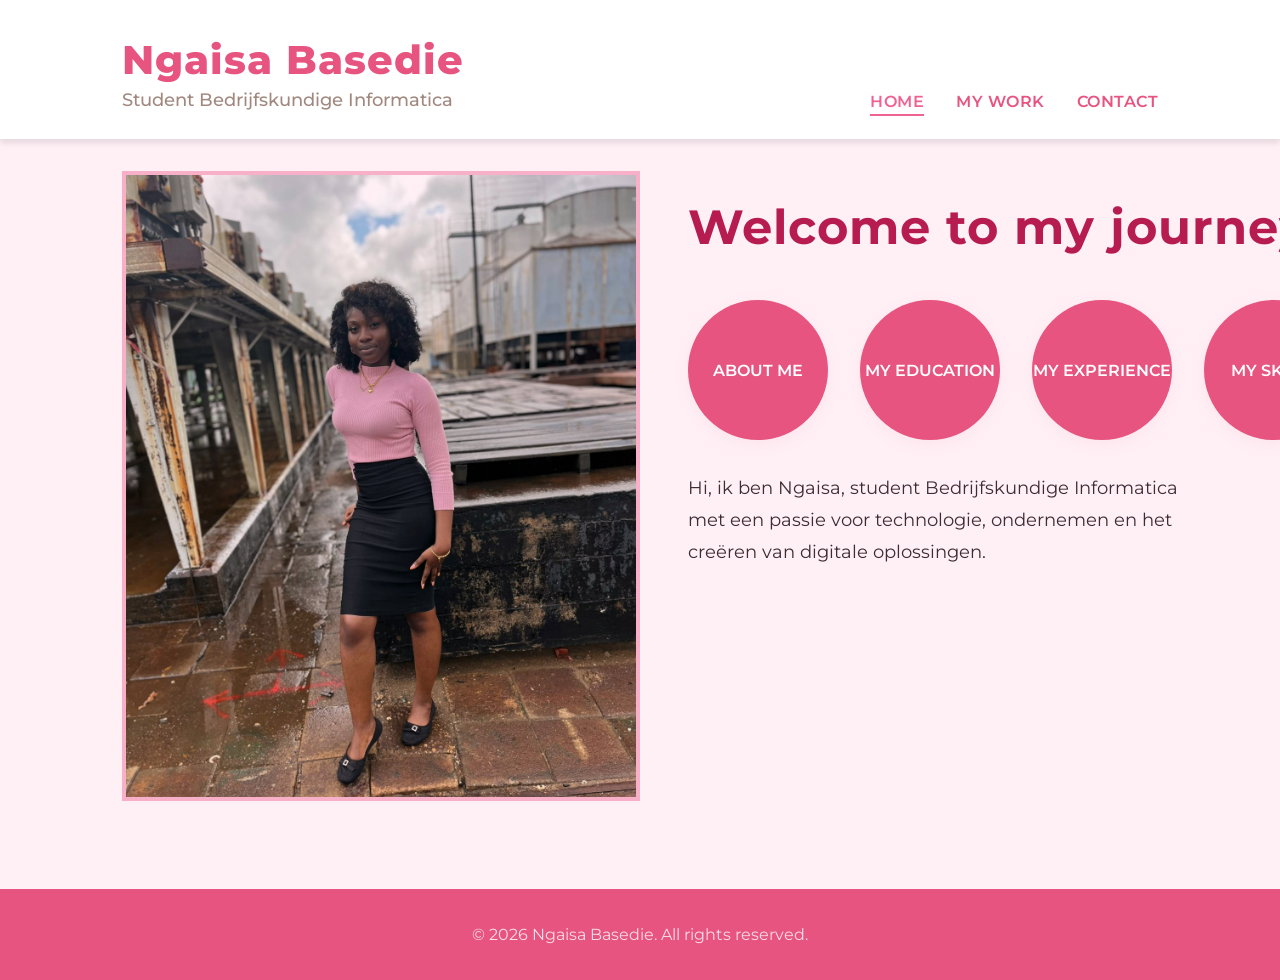
==== index.html @ a8e91bca "first commit" ====
<!DOCTYPE html>
<html lang="en">
<head>
  <meta charset="UTF-8">
  <meta name="viewport" content="width=device-width, initial-scale=1.0">
  <title>Ngaisa Basedie | Portfolio</title>
  <link rel="stylesheet" href="css/main.css">
  <link href="https://fonts.googleapis.com/css?family=Montserrat:700,400&display=swap" rel="stylesheet">
</head>
<body>
  <!-- Navigation -->
  <nav class="navbar">
    <div class="container">
      <div>
        <div class="logo">Ngaisa Basedie</div>
        <div class="subtitle">Student Bedrijfskundige Informatica</div>
      </div>
      <ul class="nav-links">
        <li><a href="index.html" class="active">HOME</a></li>
        <li><a href="projects.html">MY WORK</a></li>
        <li><a href="contact.html">CONTACT</a></li>
      </ul>
    </div>
  </nav>

  <!-- Welcome Section -->
  <section class="hero">
    <div class="container">
      <div class="hero-content">
        <div class="hero-image">
          
          <img src="img/gai.jfif" alt="Ngaisa Basedie" class="profile-photo">
        </div>
        <div class="hero-text">
          <div class="welcome-title">Welcome to my journey!</div>
          <div class="welcome-circles">
            <a href="about.html" class="welcome-circle">ABOUT ME</a>
            <a href="education.html" class="welcome-circle">MY EDUCATION</a>
            <a href="experience.html" class="welcome-circle">MY EXPERIENCE</a>
            <a href="skills.html" class="welcome-circle">MY SKILLS</a>
          </div>
          <div class="welcome-desc">
            Hi, ik ben Ngaisa, student Bedrijfskundige Informatica met een passie voor technologie, ondernemen en het creëren van digitale oplossingen.
          </div>
        </div>
      </div>
    </div>
  </section>

  <footer class="footer">
    <div class="container">
      <p>&copy; 2026 Ngaisa Basedie. All rights reserved.</p>
    </div>
  </footer>

  <script src="js/main.js"></script>
</body>
</html>
---- css/main.css ----
:root {
  --primary-color: #e75480;
  --secondary-color: #f8bbd0;
  --accent-color: #f06292;
  --accent-hover: #fce4ec;
  --bg-light: #fff0f6;
  --bg-white: #ffffff;
  --text-dark: #3d2c35;
  --text-light: #a1887f;
  --shadow: 0 4px 16px rgba(231, 84, 128, 0.08);
  --shadow-hover: 0 8px 32px rgba(231, 84, 128, 0.12);
  --transition: all 0.3s cubic-bezier(.4,0,.2,1);
  --max-width: 1100px;
}

* {
  margin: 0;
  padding: 0;
  box-sizing: border-box;
}

html {
  scroll-behavior: smooth;
}

body {
  font-family: 'Montserrat', 'Segoe UI', Arial, sans-serif;
  line-height: 1.7;
  color: var(--text-dark);
  background-color: var(--bg-light);
}

h1, h2, h3, h4 {
  font-weight: 600;
  line-height: 1.3;
}

h1 { font-size: 2.5rem; }
h2 { font-size: 2rem; }
h3 { font-size: 1.5rem; }
h4 { font-size: 1.25rem; }

p {
  color: var(--text-light);
}

a {
  text-decoration: none;
  color: inherit;
}

.container {
  max-width: var(--max-width);
  margin: 0 auto;
  padding: 0 2rem;
}

/* Navigation */
.navbar {
  background: var(--bg-white);
  padding: 2.5rem 0 1.5rem 0;
}

.navbar .container {
  display: flex;
  justify-content: space-between;
  align-items: flex-end;
}

.logo {
  font-size: 2.5rem;
  font-weight: 800;
  color: var(--primary-color);
  letter-spacing: 1px;
  line-height: 1;
}

.subtitle {
  color: var(--text-light);
  font-size: 1.1rem;
  margin-top: 0.3rem;
  font-weight: 500;
}

.nav-links {
  display: flex;
  list-style: none;
  gap: 2rem;
  align-items: center;
}

.nav-links a {
  font-weight: 600;
  color: var(--primary-color);
  font-size: 1rem;
  letter-spacing: 0.5px;
  padding-bottom: 0.2rem;
  border-bottom: 2px solid transparent;
  transition: var(--transition);
}

.nav-links a:hover,
.nav-links a.active {
  color: var(--accent-color);
  border-bottom: 2px solid var(--accent-color);
}

/* Hero / Welcome Section */
.hero {
  padding: 2rem 0;
}

.hero-content {
  display: flex;
  gap: 3rem;
  align-items: flex-start;
}

.hero-image {
  flex: 0 0 50%;
  max-width: 50%;
}

.hero-image .profile-photo {
  width: 100%;
  height: auto;
  max-height: 70vh;
  object-fit: cover;
  border-radius: 0;
  box-shadow: none;
  mix-blend-mode: multiply;
}

.hero-image .profile-placeholder {
  width: 280px;
  height: 340px;
  background: var(--secondary-color);
  border-radius: 12px;
  box-shadow: var(--shadow);
}

.hero-text {
  flex: 1;
  margin-top: 1rem;
  padding-left: 0;
}

.welcome-title {
  font-size: 3rem;
  color: #b71c50;
  font-weight: 700;
  margin-bottom: 2rem;
  letter-spacing: 1px;
}

.welcome-circles {
  display: flex;
  gap: 2rem;
  margin-bottom: 2rem;
}

.welcome-circle {
  width: 140px;
  height: 140px;
  background: var(--primary-color);
  color: var(--bg-white);
  border-radius: 50%;
  display: flex;
  align-items: center;
  justify-content: center;
  font-size: 1rem;
  font-weight: 600;
  box-shadow: var(--shadow);
  transition: var(--transition);
  text-align: center;
}

.welcome-circle:hover {
  background: var(--accent-color);
  color: var(--primary-color);
  transform: translateY(-4px);
}

.welcome-desc {
  font-size: 1.1rem;
  color: var(--text-dark);
  max-width: 500px;
  line-height: 1.8;
}

/* Page Content */
.page-content {
  padding: 3rem 0;
}

.page-title {
  font-size: 2.5rem;
  color: var(--primary-color);
  margin-bottom: 1rem;
  text-align: center;
}

.section-subtitle {
  text-align: center;
  color: var(--text-light);
  font-size: 1.25rem;
  margin-bottom: 2rem;
  font-weight: 500;
}

.page-image {
  text-align: center;
  margin-bottom: 2rem;
}

.profile-photo {
  width: 200px;
  height: 200px;
  object-fit: cover;
  border-radius: 50%;
  box-shadow: var(--shadow);
  border: 4px solid var(--secondary-color);
}

.content-block {
  background: var(--bg-white);
  padding: 2rem;
  border-radius: 12px;
  margin-bottom: 1.5rem;
  box-shadow: var(--shadow);
  max-width: 1100px;        
  margin: 0 auto 1.5rem;   
}

.content-block h2 {
  color: var(--primary-color);
  margin-bottom: 1rem;
  font-size: 1.5rem;
}

.content-block p {
  color: var(--text-dark);
  margin-bottom: 1rem;
  line-height: 1.8;
}

.content-block ul {
  list-style: none;
  padding-left: 0;
}

.content-block li {
  padding: 0.5rem 0;
  color: var(--text-dark);
  position: relative;
  padding-left: 1.5rem;
}

.content-block li::before {
  content: '✦';
  color: var(--primary-color);
  position: absolute;
  left: 0;
}

/* Projects Grid */
.projects-grid {
  display: grid;
  grid-template-columns: repeat(auto-fit, minmax(250px, 1fr));
  gap: 2rem;
}

.project-card {
  background: var(--bg-white);
  border-radius: 12px;
  overflow: hidden;
  box-shadow: var(--shadow);
  transition: var(--transition);
}

.project-card:hover {
  transform: translateY(-5px);
  box-shadow: var(--shadow-hover);
}

.project-photo {
  width: 100%;
  height: 200px;
  object-fit: cover;
}

.project-info {
  padding: 1.5rem;
}

.project-info h3 {
  color: var(--primary-color);
  margin-bottom: 0.5rem;
}

.project-info p {
  color: var(--text-light);
  font-size: 0.95rem;
}

/* Contact Links */
.contact-links {
  display: flex;
  flex-wrap: wrap;
  justify-content: center;
  gap: 1.5rem;
}

.contact-link {
  display: flex;
  align-items: center;
  gap: 0.75rem;
  background: var(--bg-white);
  padding: 1rem 1.5rem;
  border-radius: 12px;
  box-shadow: var(--shadow);
  transition: var(--transition);
  color: var(--text-dark);
  font-weight: 600;
}

.contact-link:hover {
  transform: translateY(-3px);
  box-shadow: var(--shadow-hover);
  background: var(--primary-color);
  color: var(--bg-white);
}

.contact-icon {
  font-size: 1.5rem;
}

/* Footer */
.footer {
  background: var(--primary-color);
  color: var(--bg-white);
  padding: 2rem 0;
  text-align: center;
  margin-top: 3rem;
}

.footer p {
  color: rgba(255, 255, 255, 0.8);
}

/* Responsive */
@media (max-width: 900px) {
  .navbar .container {
    flex-direction: column;
    align-items: center;
    gap: 1rem;
  }
  
  .nav-links {
    flex-wrap: wrap;
    justify-content: center;
    gap: 1rem;
  }
  
  .hero-content {
    flex-direction: column;
    align-items: center;
    text-align: center;
  }
  
  .hero-image {
    flex: none;
  }
  
  .welcome-circles {
    flex-direction: column;
    align-items: center;
  }
  
  .welcome-desc {
    max-width: 100%;
  }
}
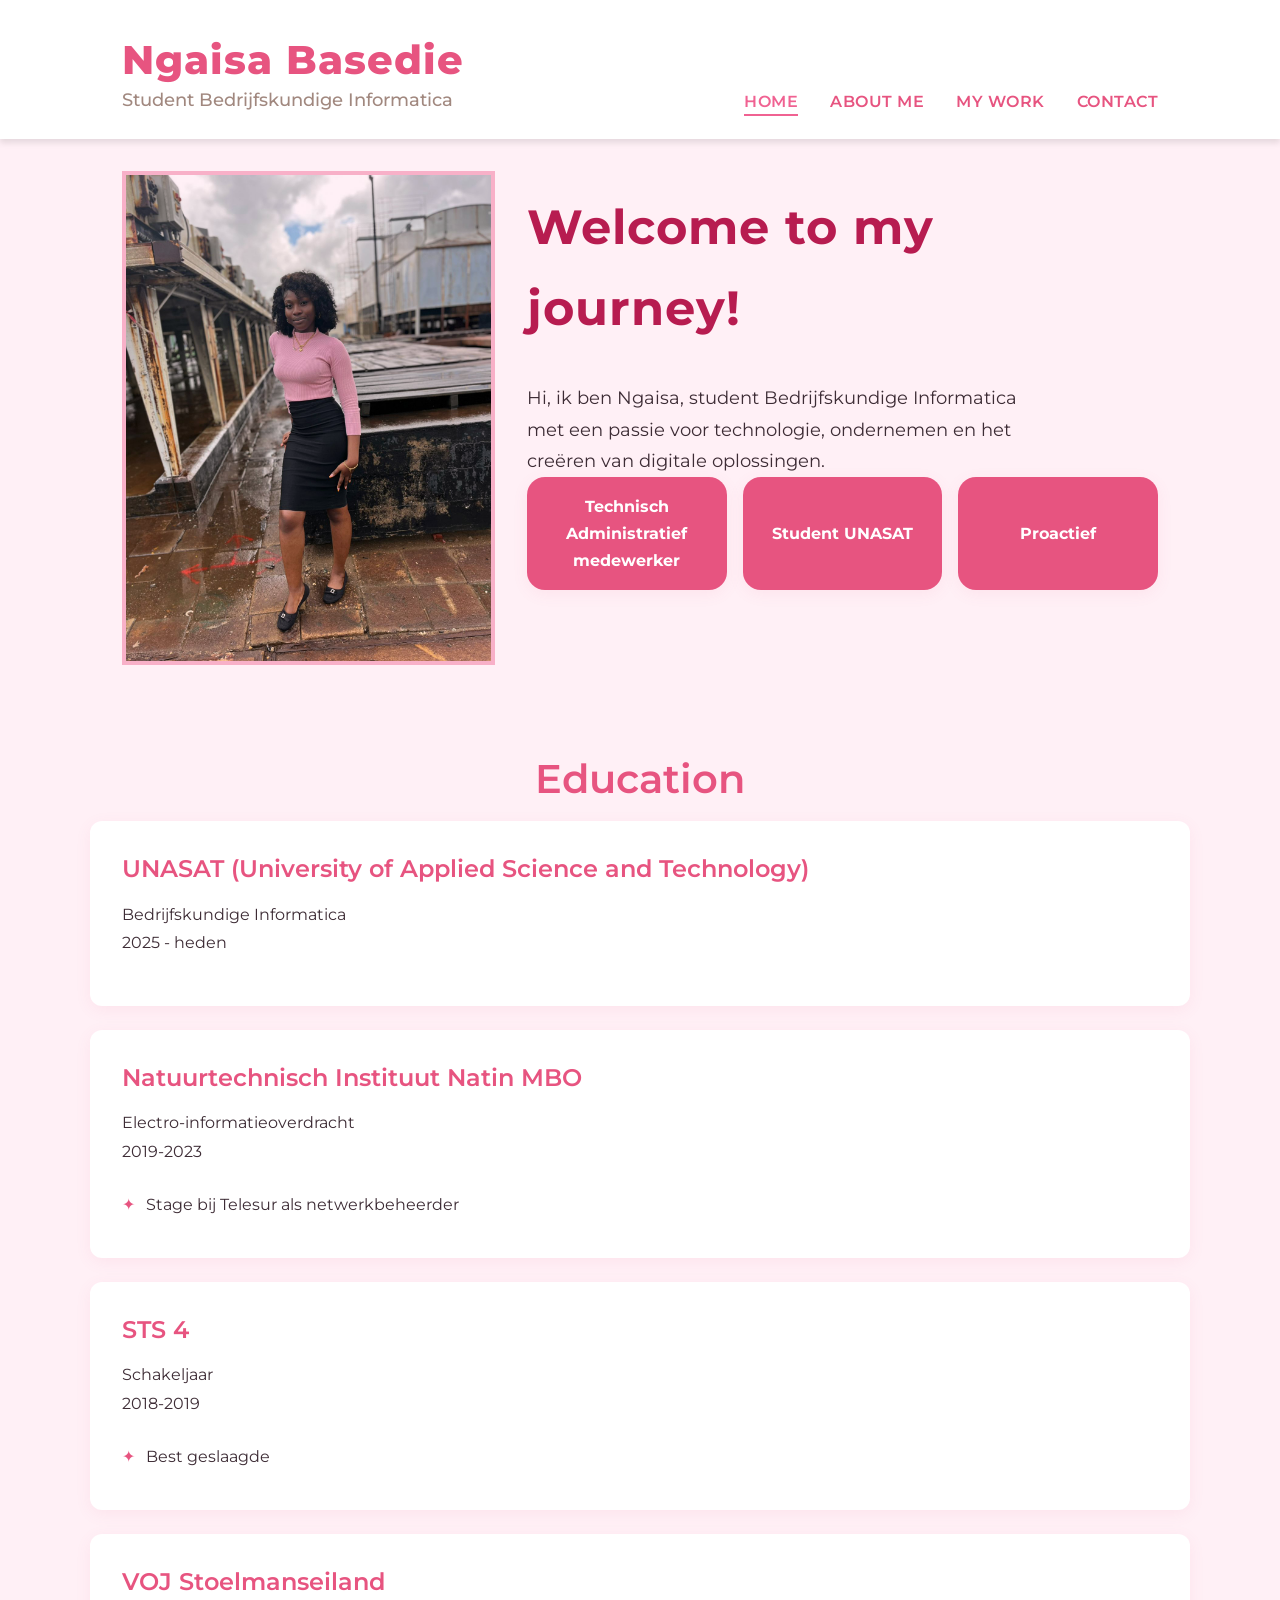
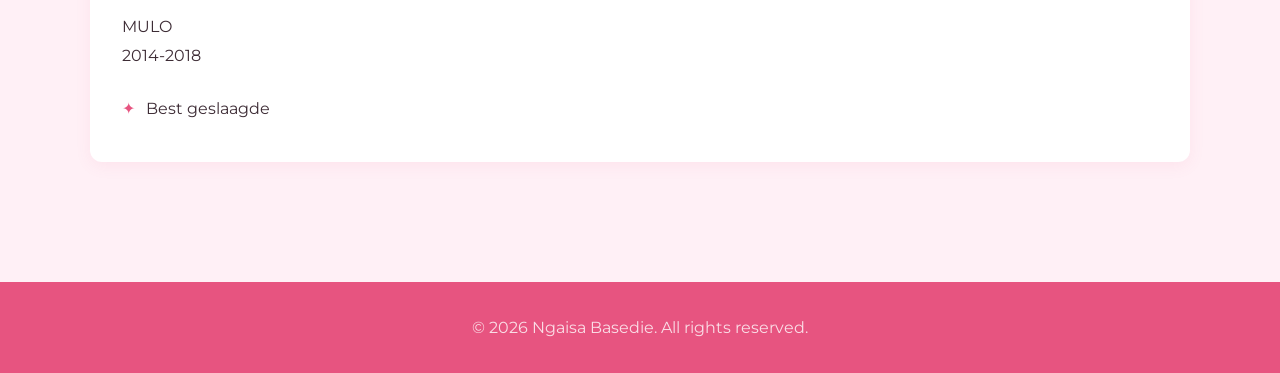
==== commit 500a136e: "portfolio website updated" ====
--- a/index.html
+++ b/index.html
@@ -17,6 +17,7 @@
       </div>
       <ul class="nav-links">
         <li><a href="index.html" class="active">HOME</a></li>
+        <li><a href="about.html">ABOUT ME</a></li>
         <li><a href="projects.html">MY WORK</a></li>
         <li><a href="contact.html">CONTACT</a></li>
       </ul>
@@ -33,16 +34,47 @@
         </div>
         <div class="hero-text">
           <div class="welcome-title">Welcome to my journey!</div>
-          <div class="welcome-circles">
-            <a href="about.html" class="welcome-circle">ABOUT ME</a>
-            <a href="education.html" class="welcome-circle">MY EDUCATION</a>
-            <a href="experience.html" class="welcome-circle">MY EXPERIENCE</a>
-            <a href="skills.html" class="welcome-circle">MY SKILLS</a>
-          </div>
           <div class="welcome-desc">
             Hi, ik ben Ngaisa, student Bedrijfskundige Informatica met een passie voor technologie, ondernemen en het creëren van digitale oplossingen.
           </div>
+          <div class="welcome-cards">
+            <div class="welcome-card">Technisch Administratief medewerker</div>
+            <div class="welcome-card">Student UNASAT</div>
+            <div class="welcome-card">Proactief</div>
+          </div>
         </div>
+      </div>
+    </div>
+  </section>
+  <section class="page-content">
+    <div class="container">
+        </ul>
+      </div>
+      <h1 class="page-title">Education</h1>
+      <div class="content-block">
+        <h2>UNASAT (University of Applied Science and Technology)</h2>
+        <p>Bedrijfskundige Informatica<br>2025 - heden</p>
+      </div>
+      <div class="content-block">
+        <h2>Natuurtechnisch Instituut Natin MBO</h2>
+        <p>Electro-informatieoverdracht<br>2019-2023</p>
+        <ul>
+          <li>Stage bij Telesur als netwerkbeheerder</li>
+        </ul>
+      </div>
+      <div class="content-block">
+        <h2>STS 4</h2>
+        <p>Schakeljaar<br>2018-2019</p>
+        <ul>
+          <li>Best geslaagde</li>
+        </ul>
+      </div>
+      <div class="content-block">
+        <h2>VOJ Stoelmanseiland</h2>
+        <p>MULO<br>2014-2018</p>
+        <ul>
+          <li>Best geslaagde</li>
+        </ul>
       </div>
     </div>
   </section>
--- a/css/main.css
+++ b/css/main.css
@@ -112,19 +112,20 @@
 
 .hero-content {
   display: flex;
-  gap: 3rem;
+  gap: 2rem;
   align-items: flex-start;
+  flex-wrap: wrap;
 }
 
 .hero-image {
-  flex: 0 0 50%;
-  max-width: 50%;
+  flex: 0 0 36%;
+  max-width: 36%;
 }
 
 .hero-image .profile-photo {
   width: 100%;
   height: auto;
-  max-height: 70vh;
+  max-height: 60vh;
   object-fit: cover;
   border-radius: 0;
   box-shadow: none;
@@ -132,15 +133,15 @@
 }
 
 .hero-image .profile-placeholder {
-  width: 280px;
-  height: 340px;
+  width: 260px;
+  height: 300px;
   background: var(--secondary-color);
   border-radius: 12px;
   box-shadow: var(--shadow);
 }
 
 .hero-text {
-  flex: 1;
+  flex: 1 1 58%;
   margin-top: 1rem;
   padding-left: 0;
 }
@@ -153,31 +154,32 @@
   letter-spacing: 1px;
 }
 
-.welcome-circles {
-  display: flex;
-  gap: 2rem;
+.welcome-cards {
+  display: grid;
+  grid-template-columns: repeat(3, minmax(180px, 1fr));
+  gap: 1rem;
   margin-bottom: 2rem;
 }
 
-.welcome-circle {
-  width: 140px;
-  height: 140px;
+.welcome-card {
+  min-height: 90px;
   background: var(--primary-color);
   color: var(--bg-white);
-  border-radius: 50%;
+  border-radius: 18px;
   display: flex;
   align-items: center;
   justify-content: center;
+  text-align: center;
+  padding: 1rem 1.25rem;
   font-size: 1rem;
-  font-weight: 600;
+  font-weight: 700;
   box-shadow: var(--shadow);
   transition: var(--transition);
-  text-align: center;
-}
-
-.welcome-circle:hover {
+}
+
+.welcome-card:hover {
   background: var(--accent-color);
-  color: var(--primary-color);
+  color: var(--bg-white);
   transform: translateY(-4px);
 }
 
